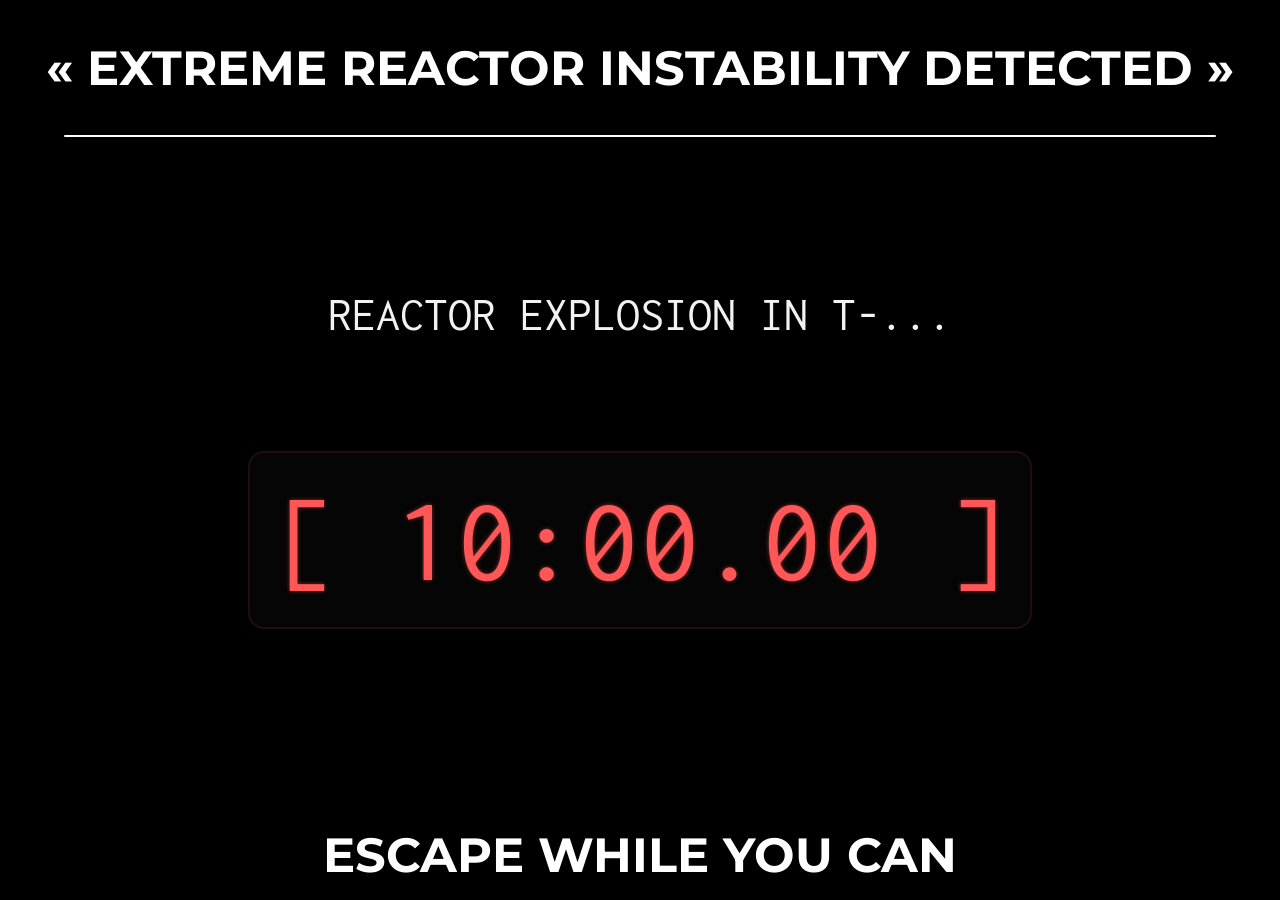
==== timer/index.html @ d479e149 "Rename timer.html to index.html" ====
<html lang="pt-BR"><head>
  <meta charset="utf-8">
  <meta name="viewport" content="width=device-width,initial-scale=1">
  <title>UI estilo Roblox - Demo</title>

  <!-- Fonts -->
  <link href="https://fonts.googleapis.com/css2?family=Inconsolata:wght@400&amp;family=Montserrat:wght@700&amp;display=swap" rel="stylesheet">

  <link rel="stylesheet" href="timer.css">
</head>
<body>
  <div class="ui" id="ui">
    <div class="title-wrap">
      <div class="title">« EXTREME REACTOR INSTABILITY DETECTED »</div>
    </div>

    <div class="detail-line" aria-hidden="true"></div>

    <div class="subtitle">REACTOR EXPLOSION  IN  T-...</div>

    <div class="timer-wrap">
      <div class="timer" id="timer">[ 10:00.00 ]</div>
    </div>

    <div class="bottom-text">ESCAPE WHILE YOU CAN</div>
  </div>

  <script>
    (function(){
      const display = document.getElementById('timer');
      const TOTAL_MS = 10 * 60 * 1000;
      let running = false;
      let startTs = null;
      let elapsedBefore = 0;
      let rafId = null;

      function format(ms){
        if(ms < 0) ms = 0;
        const totalCentis = Math.floor(ms / 10);
        const centis = totalCentis % 100;
        const totalSeconds = Math.floor(totalCentis / 100);
        const seconds = totalSeconds % 60;
        const minutes = Math.floor(totalSeconds / 60);
        const MM = String(minutes).padStart(2,'0');
        const SS = String(seconds).padStart(2,'0');
        const CC = String(centis).padStart(2,'0');
        return `[ ${MM}:${SS}.${CC} ]`;
      }

      function update(){
        const now = performance.now();
        const elapsed = elapsedBefore + (startTs ? now - startTs : 0);
        const remaining = TOTAL_MS - elapsed;
        display.textContent = format(remaining);
        if(remaining <= 0){
          running = false;
          cancelAnimationFrame(rafId);
          rafId = null;
        } else {
          rafId = requestAnimationFrame(update);
        }
      }

      function startPauseToggle(){
        if(running){
          running = false;
          const now = performance.now();
          elapsedBefore += now - startTs;
          startTs = null;
          if(rafId) cancelAnimationFrame(rafId);
          rafId = null;
        } else {
          if(elapsedBefore >= TOTAL_MS){
            elapsedBefore = 0;
            display.textContent = format(TOTAL_MS);
          }
          running = true;
          startTs = performance.now();
          if(!rafId) rafId = requestAnimationFrame(update);
        }
      }

      function resetTimer(){
        running = false;
        elapsedBefore = 0;
        startTs = null;
        if(rafId) cancelAnimationFrame(rafId);
        rafId = null;
        display.textContent = format(TOTAL_MS);
      }

      window.addEventListener('keydown', (e) => {
        if(e.code === 'Space'){
          e.preventDefault();
          startPauseToggle();
        }
        if(e.code === 'Escape'){
          e.preventDefault();
          resetTimer();
        }
      });

      display.textContent = format(TOTAL_MS);
    })();
  </script>


</body></html>
---- timer/timer.css ----
*{box-sizing:border-box;margin:0;padding:0}
    html,body{height:100%}

    body{
      background:#000;
      color:#fff;
      font-family:Montserrat, system-ui, -apple-system, "Segoe UI", Roboto, "Helvetica Neue", Arial;
      display:flex;align-items:flex-start;justify-content:center;
    }

    .ui{
      width:100%; height: 100%;position:absolute;
    }

    :root{
      --scale-x: calc(100vw / 648);
      --scale-y: calc(100vh / 384);
    }

    .title-wrap{height:15vh; width:100%; position:absolute}
    .title{
      width:100%;height:100%;display:flex;align-items:center;justify-content:center;
      font-family:Montserrat, sans-serif;
      font-weight:700; /* Montserrat Bold */
      font-size: 300%;
    }

    .detail-line{
      position:absolute;left:5%;top:15vh;width:90%;height:2px;background:rgb(255,255,255);
      border-radius:2px;
    }

    .subtitle{
      position:absolute;top:calc(0.2 * 100%);
      width:100%;height:30vh;display:flex;align-items:center;justify-content:center;flex-direction:column;
      font-family:Inconsolata, monospace;
      font-weight:400; /* Inconsolata Regular */
      font-size: 300%;
      line-height:0.9;color:rgba(255,255,255,0.95);text-align:center;pointer-events:none;
    }

    .timer-wrap{
      position:absolute;left:50%;top:60%;transform:translate(-50%,-50%);
      width:70%;height:40vh;display:flex;align-items:center;justify-content:center;pointer-events:none;
    }

    .timer{
        font-family: Inconsolata, monospace;
        font-weight: 400;
        font-size: 750%;
        color: rgb(255, 87, 87);
        background: rgba(255, 255, 255, 0.02);
        padding: 24px 24px;
        border-radius: 16px;
        letter-spacing: 1px;
        border: 2px solid rgba(255, 87, 87, 0.12);
        text-shadow: 0px 0px 4px rgba(255, 87, 87, 0.5);
    }

    .bottom-text{
      position:absolute;left:0;bottom:0;width:100%;height:30vh;display:flex;align-items:flex-end;justify-content:center;padding-bottom: 16px;
      font-family:Montserrat, sans-serif;font-weight:700; /* Montserrat Bold */
      font-size: 300%;
      color:rgb(255,255,255)
    }
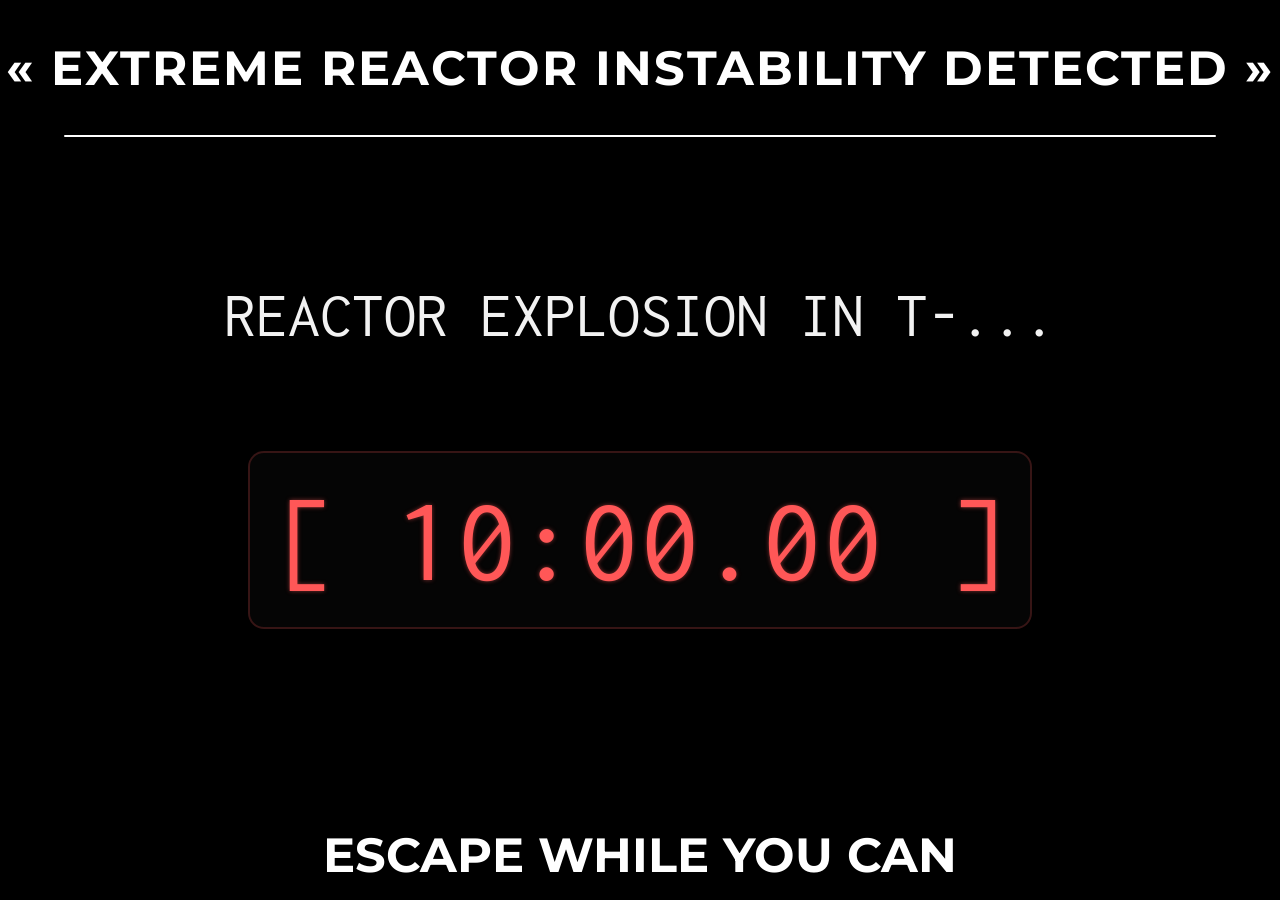
==== commit 9a105618: "Update index.html" ====
--- a/timer/index.html
+++ b/timer/index.html
@@ -1,7 +1,7 @@
 <html lang="pt-BR"><head>
   <meta charset="utf-8">
   <meta name="viewport" content="width=device-width,initial-scale=1">
-  <title>UI estilo Roblox - Demo</title>
+  <title>Timer 10 minutos, estilo QSML3</title>
 
   <!-- Fonts -->
   <link href="https://fonts.googleapis.com/css2?family=Inconsolata:wght@400&amp;family=Montserrat:wght@700&amp;display=swap" rel="stylesheet">
@@ -26,83 +26,106 @@
   </div>
 
   <script>
-    (function(){
-      const display = document.getElementById('timer');
-      const TOTAL_MS = 10 * 60 * 1000;
-      let running = false;
-      let startTs = null;
-      let elapsedBefore = 0;
-      let rafId = null;
+(function(){
+  const display = document.getElementById('timer');
+  const TOTAL_MS = 10 * 60 * 1000;
+  let running = false;
+  let startTs = null;
+  let elapsedBefore = 0;
+  let rafId = null;
 
-      function format(ms){
-        if(ms < 0) ms = 0;
-        const totalCentis = Math.floor(ms / 10);
-        const centis = totalCentis % 100;
-        const totalSeconds = Math.floor(totalCentis / 100);
-        const seconds = totalSeconds % 60;
-        const minutes = Math.floor(totalSeconds / 60);
-        const MM = String(minutes).padStart(2,'0');
-        const SS = String(seconds).padStart(2,'0');
-        const CC = String(centis).padStart(2,'0');
-        return `[ ${MM}:${SS}.${CC} ]`;
+  // Detecta se a URL tem "?rel"
+  const params = new URLSearchParams(window.location.search);
+  const isRelogio = params.has("rel");
+
+  function formatTimer(ms){
+    if(ms < 0) ms = 0;
+    const totalCentis = Math.floor(ms / 10);
+    const centis = totalCentis % 100;
+    const totalSeconds = Math.floor(totalCentis / 100);
+    const seconds = totalSeconds % 60;
+    const minutes = Math.floor(totalSeconds / 60);
+    const MM = String(minutes).padStart(2,'0');
+    const SS = String(seconds).padStart(2,'0');
+    const CC = String(centis).padStart(2,'0');
+    return `[ ${MM}:${SS}.${CC} ]`;
+  }
+
+  function formatClock(){
+    const now = new Date();
+    const HH = String(now.getHours()).padStart(2,'0');
+    const MM = String(now.getMinutes()).padStart(2,'0');
+    const SS = String(now.getSeconds()).padStart(2,'0');
+    return `[ ${HH}:${MM}:${SS} ]`;
+  }
+
+  function updateTimer(){
+    const now = performance.now();
+    const elapsed = elapsedBefore + (startTs ? now - startTs : 0);
+    const remaining = TOTAL_MS - elapsed;
+    display.textContent = formatTimer(remaining);
+    if(remaining <= 0){
+      running = false;
+      cancelAnimationFrame(rafId);
+      rafId = null;
+    } else {
+      rafId = requestAnimationFrame(updateTimer);
+    }
+  }
+
+  function updateClock(){
+    display.textContent = formatClock();
+    setTimeout(updateClock, 1000);
+  }
+
+  function startPauseToggle(){
+    if(running){
+      running = false;
+      const now = performance.now();
+      elapsedBefore += now - startTs;
+      startTs = null;
+      if(rafId) cancelAnimationFrame(rafId);
+      rafId = null;
+    } else {
+      if(elapsedBefore >= TOTAL_MS){
+        elapsedBefore = 0;
+        display.textContent = formatTimer(TOTAL_MS);
       }
+      running = true;
+      startTs = performance.now();
+      if(!rafId) rafId = requestAnimationFrame(updateTimer);
+    }
+  }
 
-      function update(){
-        const now = performance.now();
-        const elapsed = elapsedBefore + (startTs ? now - startTs : 0);
-        const remaining = TOTAL_MS - elapsed;
-        display.textContent = format(remaining);
-        if(remaining <= 0){
-          running = false;
-          cancelAnimationFrame(rafId);
-          rafId = null;
-        } else {
-          rafId = requestAnimationFrame(update);
-        }
+  function resetTimer(){
+    running = false;
+    elapsedBefore = 0;
+    startTs = null;
+    if(rafId) cancelAnimationFrame(rafId);
+    rafId = null;
+    display.textContent = formatTimer(TOTAL_MS);
+  }
+
+  if(isRelogio){
+    // Se for relógio → inicia imediatamente no modo clock
+    updateClock();
+  } else {
+    // Timer normal
+    display.textContent = formatTimer(TOTAL_MS);
+    window.addEventListener('keydown', (e) => {
+      if(e.code === 'Space'){
+        e.preventDefault();
+        startPauseToggle();
       }
+      if(e.code === 'Escape'){
+        e.preventDefault();
+        resetTimer();
+      }
+    });
+  }
+})();
+</script>
 
-      function startPauseToggle(){
-        if(running){
-          running = false;
-          const now = performance.now();
-          elapsedBefore += now - startTs;
-          startTs = null;
-          if(rafId) cancelAnimationFrame(rafId);
-          rafId = null;
-        } else {
-          if(elapsedBefore >= TOTAL_MS){
-            elapsedBefore = 0;
-            display.textContent = format(TOTAL_MS);
-          }
-          running = true;
-          startTs = performance.now();
-          if(!rafId) rafId = requestAnimationFrame(update);
-        }
-      }
-
-      function resetTimer(){
-        running = false;
-        elapsedBefore = 0;
-        startTs = null;
-        if(rafId) cancelAnimationFrame(rafId);
-        rafId = null;
-        display.textContent = format(TOTAL_MS);
-      }
-
-      window.addEventListener('keydown', (e) => {
-        if(e.code === 'Space'){
-          e.preventDefault();
-          startPauseToggle();
-        }
-        if(e.code === 'Escape'){
-          e.preventDefault();
-          resetTimer();
-        }
-      });
-
-      display.textContent = format(TOTAL_MS);
-    })();
-  </script>
 
 
 </body></html>
--- a/timer/timer.css
+++ b/timer/timer.css
@@ -9,7 +9,7 @@
     }
 
     .ui{
-      width:100%; height: 100%;position:absolute;
+      width:100%; height: 100%;position:absolute;user-select: none;
     }
 
     :root{
@@ -23,6 +23,7 @@
       font-family:Montserrat, sans-serif;
       font-weight:700; /* Montserrat Bold */
       font-size: 300%;
+        letter-spacing: 2px;
     }
 
     .detail-line{
@@ -35,7 +36,7 @@
       width:100%;height:30vh;display:flex;align-items:center;justify-content:center;flex-direction:column;
       font-family:Inconsolata, monospace;
       font-weight:400; /* Inconsolata Regular */
-      font-size: 300%;
+      font-size: 400%;
       line-height:0.9;color:rgba(255,255,255,0.95);text-align:center;pointer-events:none;
     }
 
@@ -53,7 +54,7 @@
         padding: 24px 24px;
         border-radius: 16px;
         letter-spacing: 1px;
-        border: 2px solid rgba(255, 87, 87, 0.12);
+        border: 2px solid rgba(255, 87, 87, 0.2);
         text-shadow: 0px 0px 4px rgba(255, 87, 87, 0.5);
     }
 
